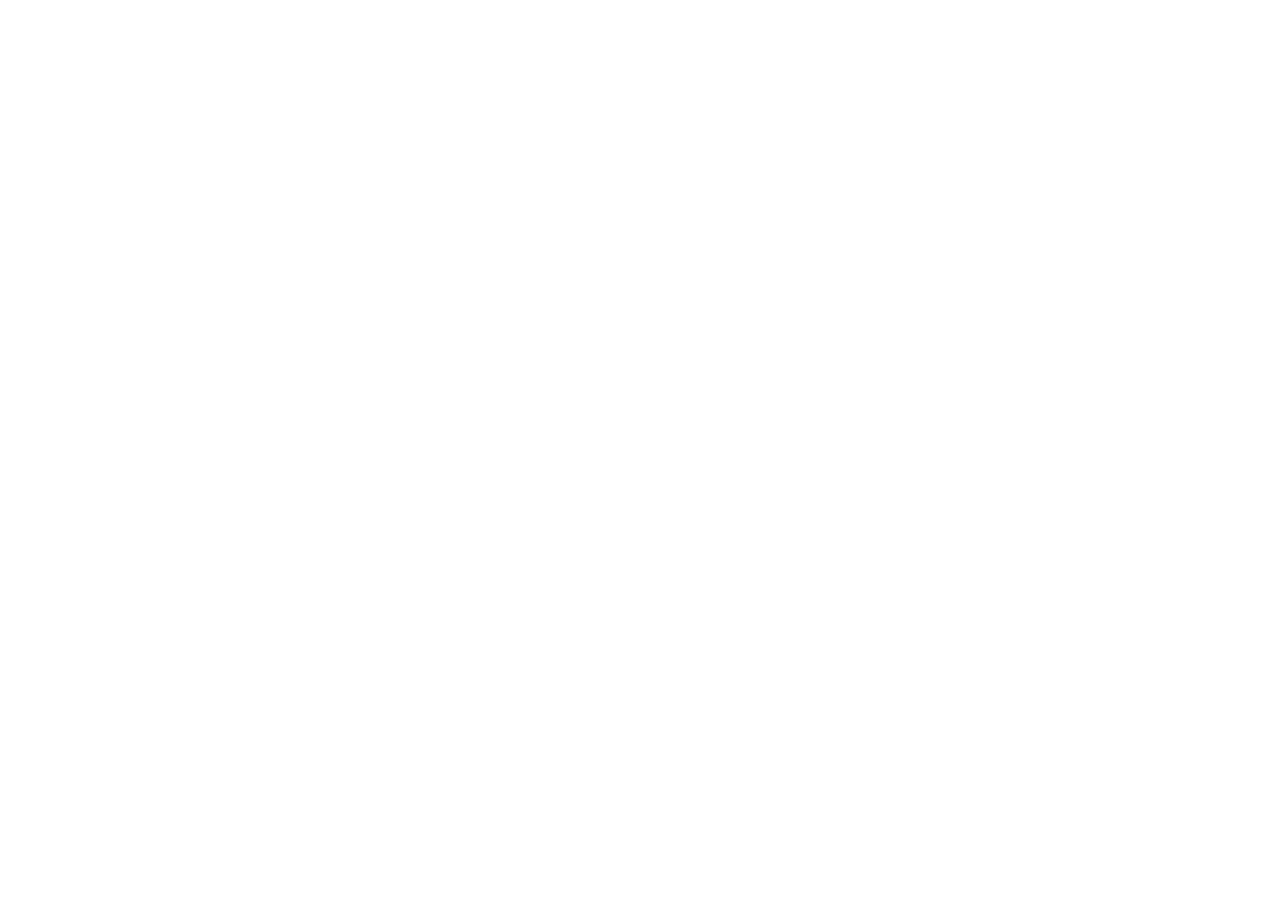
==== index.html @ 7650c15b "Add files via upload" ====
<!doctype html>
<html lang="pt-BR">
  <head>
    <meta charset="UTF-8" />
    <link rel="icon" type="image/svg+xml" href="./im/iconbrwicsvgpl.svg" />
    <meta name="viewport" content="width=device-width, initial-scale=1.0" />
    <meta http-equiv="X-UA-Compatible" content="ie=edge" />
    <title> STI - Arte 3D Amazing Bot </title>
    <style>

    </style>
    <script type="importmap">
    {
      "imports": {
        "three": "../../build/three.module.js"
      }
    }
    </script>
    <script type="module" crossorigin src="./assets/index-CXfqZgc5.js"></script>
    <link rel="stylesheet" crossorigin href="./assets/index-DFlV-mtC.css">
  </head>
  <body>
    <script id="vertexshader" type="vertex">
        varying vec2 vUv;
        void main() {
            vUv = uv;
            gl_Position = projectionMatrix * modelViewMatrix * vec4(position, 1.0);
        }
    </script>
    <script id="fragmentshader" type="fragment">
        uniform sampler2D baseTexture;
        uniform sampler2D bloomTexture;
        varying vec2 vUv;
        void main() {
            gl_FragColor = (texture2D(baseTexture, vUv) + vec4(1.0) * texture2D(bloomTexture, vUv));
        }
    </script>
    <canvas id="c"></canvas>
    <header>
    </header>
    <footer>
    </footer>


  </body>
</html>
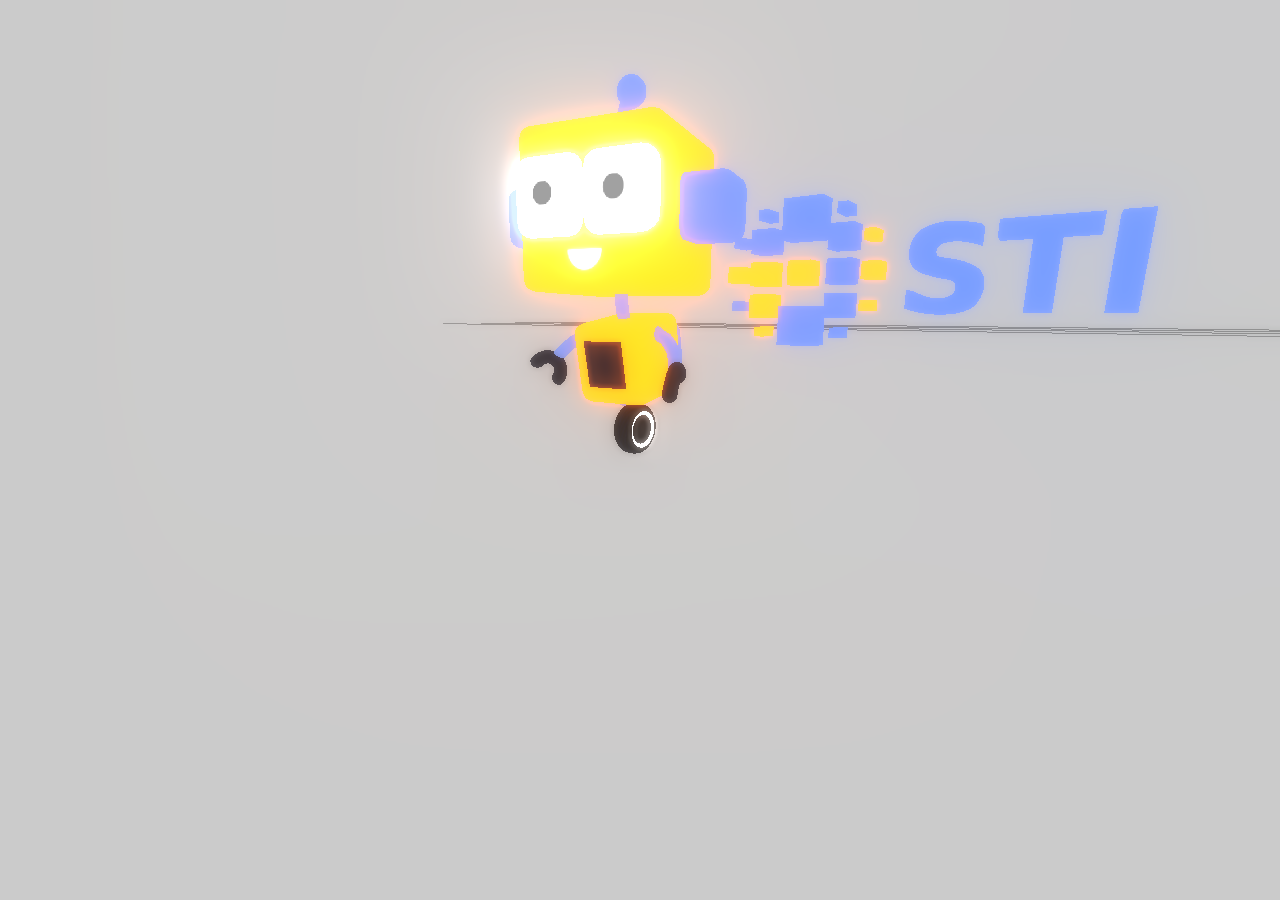
==== commit 23480f76: "Add files via upload" ====
--- a/index.html
+++ b/index.html
@@ -16,7 +16,7 @@
       }
     }
     </script>
-    <script type="module" crossorigin src="./assets/index-CXfqZgc5.js"></script>
+    <script type="module" crossorigin src="./assets/index-sAFAFIFb.js"></script>
     <link rel="stylesheet" crossorigin href="./assets/index-DFlV-mtC.css">
   </head>
   <body>
--- a/assets/index-DFlV-mtC.css
+++ b/assets/index-DFlV-mtC.css
@@ -0,0 +1 @@
+:root{font-family:Inter,system-ui,Avenir,Helvetica,Arial,sans-serif;line-height:1.5;font-weight:400;color-scheme:light dark;color:#ffffffde;background-color:#242424;font-synthesis:none;text-rendering:optimizeLegibility;-webkit-font-smoothing:antialiased;-moz-osx-font-smoothing:grayscale}#c{width:100%;height:100%;display:block}a{font-weight:500;color:#646cff;text-decoration:inherit}a:hover{color:#535bf2}body{margin:0;display:flex;place-items:center;min-width:320px;min-height:100vh}html,body{margin:0;height:100%;background:#eee}h1{font-size:3.2em;line-height:1.1}#app{max-width:1280px;margin:0 auto;padding:2rem;text-align:center}.logo{height:6em;padding:1.5em;will-change:filter;transition:filter .3s}.logo:hover{filter:drop-shadow(0 0 2em #646cffaa)}.logo.vanilla:hover{filter:drop-shadow(0 0 2em #f7df1eaa)}.card{padding:2em}.read-the-docs{color:#888}button{border-radius:8px;border:1px solid transparent;padding:.6em 1.2em;font-size:1em;font-weight:500;font-family:inherit;background-color:#1a1a1a;cursor:pointer;transition:border-color .25s}button:hover{border-color:#646cff}button:focus,button:focus-visible{outline:4px auto -webkit-focus-ring-color}@media (prefers-color-scheme: light){:root{color:#213547;background-color:#fff}a:hover{color:#747bff}button{background-color:#f9f9f9}}
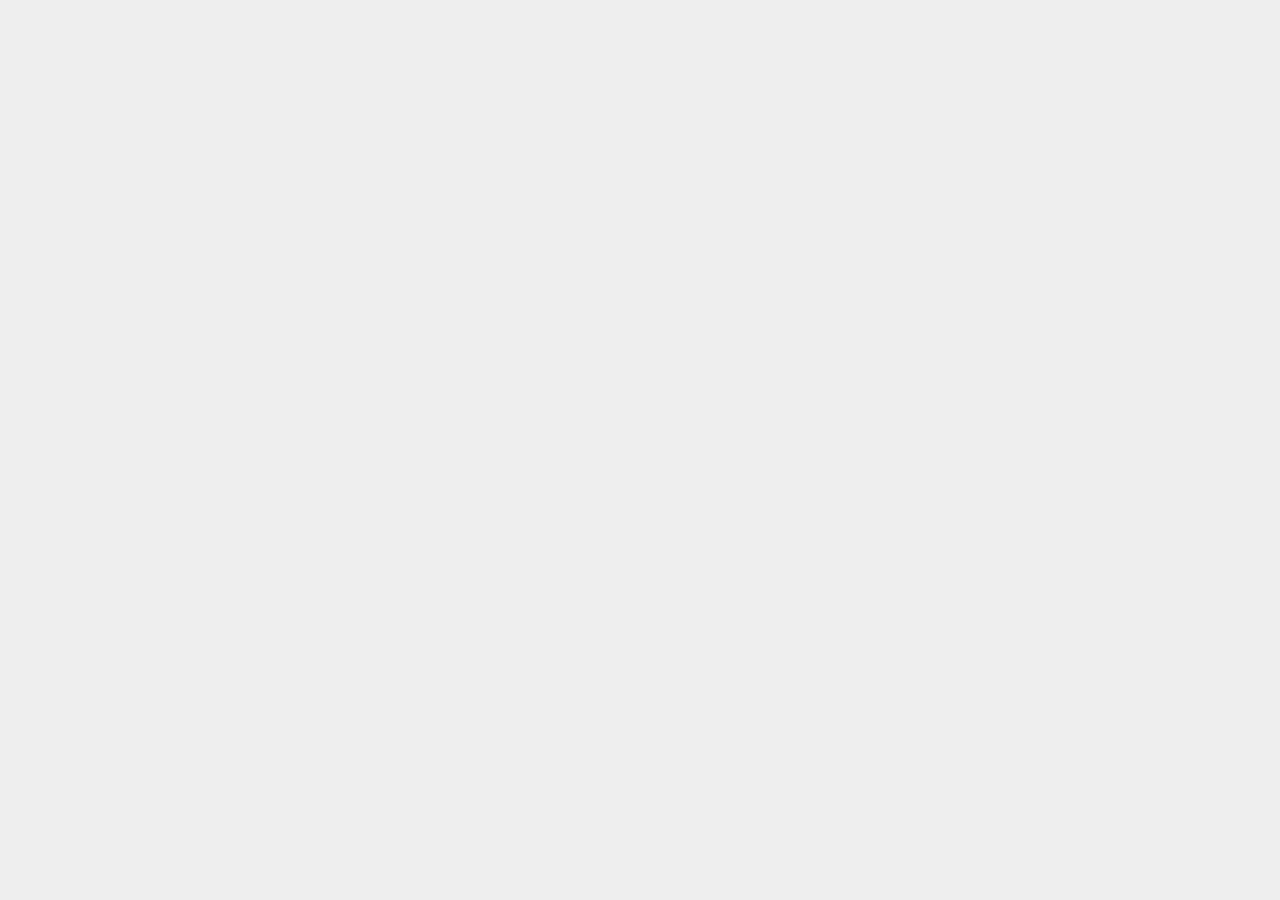
==== commit 71bc0a9b: "Add files via upload" ====
--- a/index.html
+++ b/index.html
@@ -16,7 +16,7 @@
       }
     }
     </script>
-    <script type="module" crossorigin src="./assets/index-sAFAFIFb.js"></script>
+    <script type="module" crossorigin src="./assets/index-BOd5YHp1.js"></script>
     <link rel="stylesheet" crossorigin href="./assets/index-DFlV-mtC.css">
   </head>
   <body>
